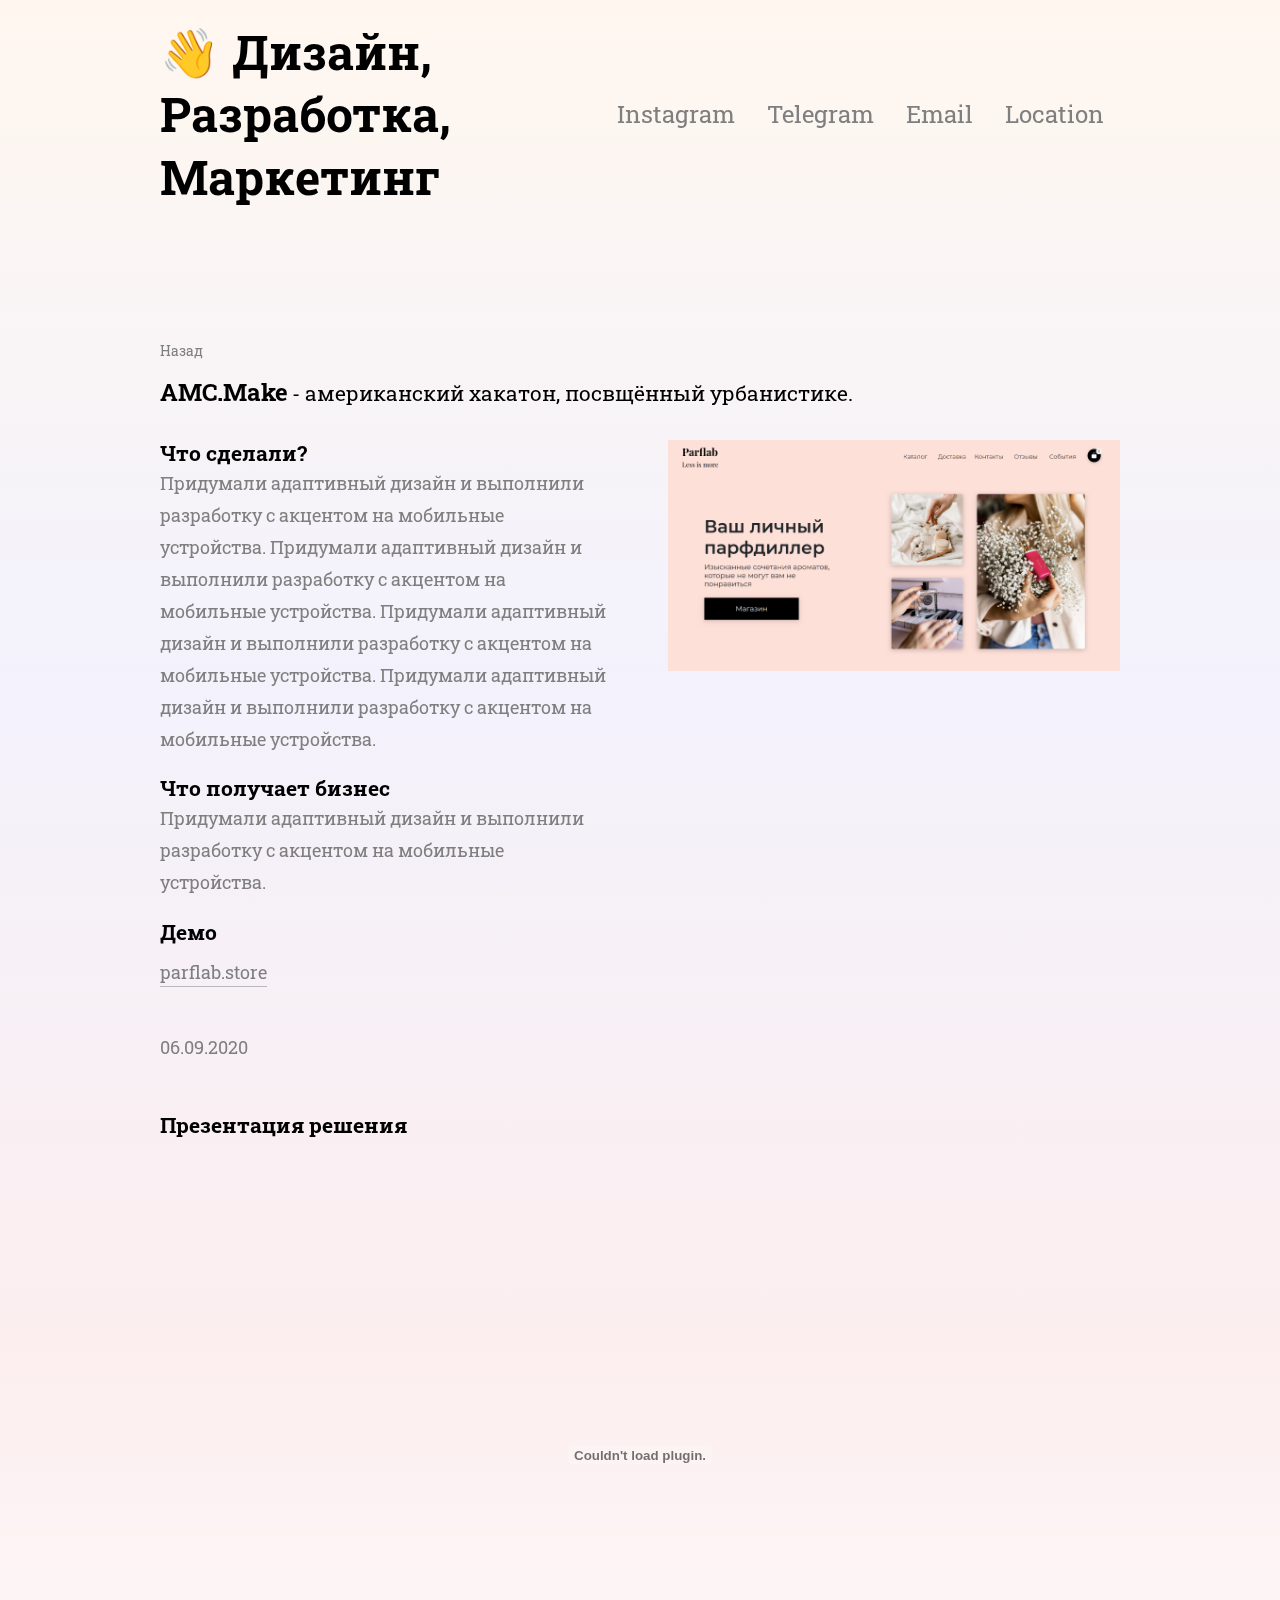
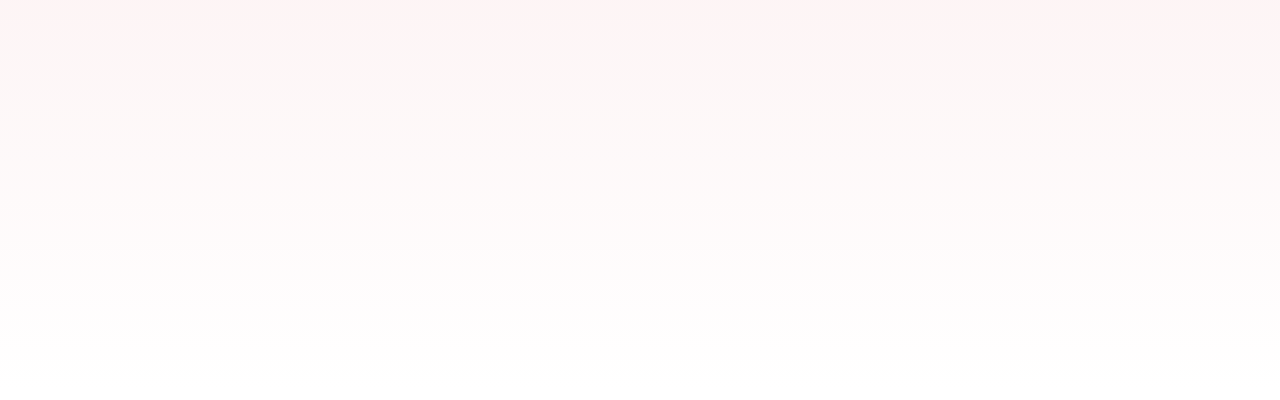
==== hack-page-amc2020.html @ e1148cba "work in progress" ====
<!DOCTYPE html>
<html lang="en">
  <head>
    <meta charset="UTF-8" />
    <meta name="viewport" content="width=device-width, initial-scale=1.0" />
    <title>Avocado Team - AMC.Makeathon</title>
    <link rel="stylesheet" href="css/style.css" />
    <link href="https://unpkg.com/aos@2.3.1/dist/aos.css" rel="stylesheet" />
    <link rel="shortcut icon" href="favicon.ico" type="image/x-icon" />
  </head>
  <body>
    <!-- Header -->
    <header>
      <!-- Navbar -->
      <nav class="navbar" data-aos="fade-down" data-aos-duration="800">
        <div class="container">
          <a href="/"><h1 class="logo">👋 Дизайн, Разработка, Маркетинг</h1></a> 
          <ul class="nav">
            <li><a href="https://www.instagram.com/romahcka/">Instagram</a></li>
            <li><a href="https://t.me/r_terekhov">Telegram</a></li>
            <li><a href="mailto:terekhov_roman@mail.ru">Email</a></li>
            <li><a href="/location.html">Location</a></li>
          </ul>
        </div>
      </nav>
    </header>

    <section class="section-project"  
    data-aos="fade-up"
    data-aos-duration="1000"
    data-aos-delay="700">
      <div class="container">
        <a  href="/" class="back">Назад</p></a> 
          <p>
            <span class="heading-bold">AMC.Make</span>
            <span class="heading"> - американский хакатон, посвщённый урбанистике.</span>
          </p>
       

         
        <div class="grid-container">
          <div class="description">

            <h3>Что сделали?</h3>

            <p>Придумали адаптивный дизайн и выполнили разработку с акцентом на мобильные устройства.
               Придумали адаптивный дизайн и выполнили разработку с акцентом на мобильные устройства.
                Придумали адаптивный дизайн и выполнили разработку с акцентом на мобильные устройства.
                 Придумали адаптивный дизайн и выполнили разработку с акцентом на мобильные устройства.</p>

            <h3>Что получает бизнес</h3>

            <p>Придумали адаптивный дизайн и выполнили разработку с акцентом на мобильные устройства.</p>

            <h3>Демо</h3>
            <a href="https://parflab.store/"
                ><span class="underline">parflab.store</span></a
            >

            <p class="date">06.09.2020</p>
          </div>
          <img src="images/projects/parflab.png" alt="">
        </div>

        <div class="presentation">
        <h3>Презентация решения</h3>
        <embed src="pdf/amc2020.pdf" width="100%" height="600px" />
      </div>
      </div>
    </section>

    <script src="https://unpkg.com/aos@2.3.1/dist/aos.js"></script>
    <script>
      AOS.init();
    </script>
  </body>
</html>
---- css/style.css ----
@import url('https://fonts.googleapis.com/css2?family=Roboto+Slab:wght@300;700&display=swap');


:root {
    --primary-color: #000000;
    --secondary-color: #7F7F7F;
}

*,
*::before,
*::after {
    margin: 0;
    padding: 0;
    box-sizing: border-box;
}

body {
    font-family: 'Roboto Slab', serif;
    font-size: 1.1rem;
    color: var(--secondary-color);
    background: linear-gradient(180deg, #FFF7EF 0%, #F3F2FC 33.33%, #FCEEEF 67.19%, #FFFFFF 99.48%) no-repeat bottom center/cover;
}



h1,
h2,
h3,
h4 {
    line-height: 1.3;
    color: var(--primary-color);
}

a {
    color: var(--secondary-color);
    text-decoration: none;
}

ul {
    list-style: none;
}

img {
    width: 100%;
}

section {
    margin: 15rem 0;
}

.container {
    max-width: 80%;
    margin: auto;
    overflow: hidden;
    padding: 0 2rem;
}

/* Header */
.navbar {
    font-size: 1.5rem;
    font-weight: 400;
    line-height: 2rem;
    padding-top: 1.3rem;
    padding-bottom: 0.3rem;
}

.navbar .container {
    display: grid;
    grid-template-columns: repeat(2, 1fr);
}

.navbar .nav {
    justify-self: flex-end;
    display: flex;
    align-items: center;
    justify-content: center;
}

.navbar .nav a {
    padding: 0 1rem;
}

.navbar .nav a:hover {
    color: #555;
}



/* Main Section */
.section-a {
    margin-top: 7rem;
}

.section-a h1 {
    font-weight: bold;
    font-size: 6rem;
    line-height: 8rem;
    color: var(--primary-color);
}

.section-a .container {
    display: grid;
    grid-template-columns: repeat(2, 1fr);
    grid-gap: 3rem;
    align-items: center;
    justify-content: center;
}

.section-a .container .inner-container {
    max-width: 75%
}

.section-a p {
    margin: 1.25rem 0;
    font-size: 1rem;
    line-height: 1.25rem;
}

/* Our projects */
.section-b .projects {
    display: grid;
    grid-template-columns: repeat(2, 1fr);
    grid-gap: 4.5rem;
}

.section-b p {
    margin: 1.25rem 0;
    font-size: 1rem;
    line-height: 1.25rem;
}

.section-b a {
    color: var(--primary-color);
    margin: 1.25rem 0;
    font-size: 1rem;
    line-height: 1.25rem;
    /* font-weight: bold; */
}

.section-b .underline::before {
    content: '';
    position: absolute;
    background-color: rgba(0, 0, 0, 0.5);
    width: 100%;
    height: 2px;
    left: 0;
    bottom: 0px;
}

/* Our Team */
.section-c .team {
    display: grid;
    grid-template-columns: repeat(2, 1fr);
    grid-gap: 5.5rem;
}

.section-c .team .team-item {
    display: grid;
    grid-template-columns: repeat(2, 1fr);
    grid-gap: 1.5rem;
}

.section-c .team .team-item .team-item-description {
    display: grid;
    align-content: space-around;
}

.section-c p {
    /* margin: 1.25rem 0; */
    font-size: 1rem;
    line-height: 1.25rem;
}

/* What we are doing and contact form */

.section-d p {
    /* margin: 1.25rem 0; */
    font-size: 1rem;
    line-height: 1.25rem;
}

.section-d .grid-container {
    margin-top: 10rem;
    display: grid;
    grid-template-columns: repeat(4, 1fr);
    /* grid-gap: 1.5rem; */
}

.section-d .grid-container .inner-container {
    grid-row: 1/1;
    grid-column: 1/1;
    /* max-width: 75% */
}


.section-d .grid-container .inner-container p {
    margin: 0.8rem 0;
    font-size: 1rem;
    line-height: 1.25rem;
}

.section-d .grid-container .contact-form-container {
    grid-row: 1/1;
    grid-column: 2/5;
    display: flex;
    flex-direction: column;
    text-align: center;
    align-items: center;
    justify-content: center;
}

.section-d .grid-container .contact-form-container p {
    color: var(--primary-color);
    font-size: 1.7rem;
    line-height: 2.2rem;
}


/* Project CARD */
.section-project {
    margin-top: 7rem;
    /* min-height: 100vh; */
}

.section-project .back {
    font-size: 0.9rem;
}

.section-project .heading-bold {
    font-size: 1.5rem;
}

.section-project .heading {
    font-size: 1.3rem;
}

.section-project .grid-container {
    margin-top: 1.8rem;
    display: grid;
    grid-gap: 3.5rem;
    grid-template-columns: repeat(2, 1fr);

}

.section-project h3 {
    margin-top: 1.2rem;
    margin-bottom: 0.1rem;
}

.section-project h3:first-child {
    margin-top: auto;
}

.section-project p {
    line-height: 2rem;
}

.section-project a {
    display: block;
    margin: 1rem 0;
}

.section-project .date {
    margin: 3rem 0;
}

/* Location page */
.section-location h1 {
    font-size: 2.5rem;
    text-align: center;
    margin-bottom: 5rem;
}

.section-location {
    margin-top: 7rem;
}

.section-location p {
    line-height: 2rem;
}



.section-location .description {
    margin-top: 3rem;
}

.section-location .gallery {
    display: grid;
    grid-template-columns: repeat(5, 1fr);
}

.section-location .gallery a:first-child {
    grid-row: 1/3;
    grid-column: 1/3;
}

.section-location .gallery a:nth-child(2) {
    grid-column: 3/5;
}

.section-location .gallery img,
.section-location .gallery a {
    width: 100%;
    height: 100%;
}


/* Presentation */
.presentation h3 {
    margin-bottom: 1rem;
}




/* Text utilities */
.heading-bold {
    color: var(--primary-color);
    font-weight: bold;
}

.heading {
    color: var(--primary-color);

}

section .title {
    margin-bottom: 2.5rem;
}

section .subtitle {
    margin: 0;
}

.underline {
    position: relative;
}

.underline::before {
    content: '';
    position: absolute;
    background-color: rgba(127, 127, 127, 0.5);
    width: 100%;
    height: 1px;
    left: 0;
    bottom: -3px;
}

@media (max-width: 1200px) {
    .section-project .grid-container {
        grid-template-columns: repeat(1, 1fr);

    }


    .section-project .grid-container .description {
        order: 1;
    }

    .section-project .grid-container img {
        order: 0;
    }
}

@media (max-width: 960px) {

    .section-b .projects {
        grid-template-columns: repeat(1, 1fr);
    }


    .section-c .team {

        grid-template-columns: repeat(1, 1fr);

    }

    .section-c .team .team-item {

        grid-template-columns: repeat(1, 1fr);

    }

    .section-d .container {
        text-align: center;
    }

    .section-d .inner-container p {
        text-align: left;
    }

    .section-d .grid-container {
        grid-template-columns: repeat(1, 1fr);
        grid-gap: 7rem;
    }

    .section-d .grid-container .inner-container {
        grid-row: auto;
        grid-column: auto;
        margin: 0 auto;
    }

    .section-d .grid-container .contact-form-container {
        grid-row: auto;
        grid-column: auto;

    }

    .section-d .underline::before {
        height: 1px;
        bottom: 1px;
    }
}

@media (max-width: 800px) {

    .subtitle {
        text-align: center;
    }

    .navbar {
        font-size: 1rem;
        font-weight: 400;
        line-height: 1.4rem;
        font-size: 1.1rem;
    }

    .navbar .container {
        display: flex;
        flex-direction: column;
        text-align: center;
    }

    .navbar .nav {
        flex-direction: row;
        display: flex;
        align-items: center;
        justify-content: center;
    }

    .navbar .nav li {
        margin-top: 1rem;
    }

    .section-a h1 {
        font-size: 4rem;
        line-height: 5rem;
    }

    .section-b p,
    .section-c p {
        font-size: 1rem;
    }

    .section-b h2,
    .section-c h2,
    .section-d h2 {
        font-size: 1.5rem;
        text-align: center;
    }

    .section-b a,
    .section-c a {
        font-size: 1rem;
    }

    .section-d a {
        font-size: 1.4rem;
    }

    .section-a .container {
        grid-template-columns: repeat(1, 1fr);
    }

    .section-a .container .inner-container {
        max-width: 100%
    }

    .section-b .projects {
        grid-template-columns: repeat(1, 1fr);
    }

    .section-c .team {

        grid-template-columns: repeat(1, 1fr);

    }

    .section-c .team .team-item {

        grid-template-columns: repeat(1, 1fr);

    }

    .section-c a {
        margin-top: 1rem;
    }


    .section-d .container {
        text-align: center;
    }

    .section-d .inner-container p {
        text-align: left;
    }

    .section-d .grid-container {
        grid-template-columns: repeat(1, 1fr);
        grid-gap: 7rem;
    }

    .section-d .grid-container .inner-container {
        grid-row: auto;
        grid-column: auto;
        margin: 0 auto;
    }

    .section-d .grid-container .contact-form-container {
        grid-row: auto;
        grid-column: auto;

    }

    .section-d .underline::before {
        height: 1px;
        bottom: 1px;
    }


    .section-location .gallery {
        grid-template-columns: repeat(3, 1fr);
    }

    .section-location .gallery a:first-child {
        grid-row: 1/1;
        grid-column: 1/1;
    }

    .section-location .gallery a:nth-child(2) {
        grid-row: 2/2;
        grid-column: 2/4;
    }

    .section-location .gallery a:last-child {
        display: none;
    }


}


@media (max-width: 500px) {


    .subtitle {
        text-align: center;
    }

    section {
        margin: 7rem 0;
    }

    .section-b p,
    .section-c p {
        font-size: 1rem;
    }

    .section-b h2,
    .section-c h2,
    .section-d h2 {
        font-size: 1.4rem;
        text-align: center;
    }

    .section-b a,
    .section-c a,
    .section-d a {
        font-size: 1rem;
    }

    .section-d a {
        font-size: 1.3rem;
    }

    .navbar {
        font-size: 1rem;
        font-weight: 400;
        line-height: 1.4rem;
        font-size: 1rem;
    }

    .navbar .container {
        display: flex;
        flex-direction: column;
        text-align: center;
    }

    .navbar .nav {
        flex-direction: row;
        display: flex;
        align-items: center;
        justify-content: center;
    }

    .navbar .nav li {
        margin-top: 1rem;
    }

    .section-a h1 {
        font-size: 3rem;
        line-height: 3rem;
    }

    .section-a p {
        font-size: 1rem;
        /* line-height: 3rem; */
    }

    .section-d .inner-container p {
        text-align: center;
    }

}
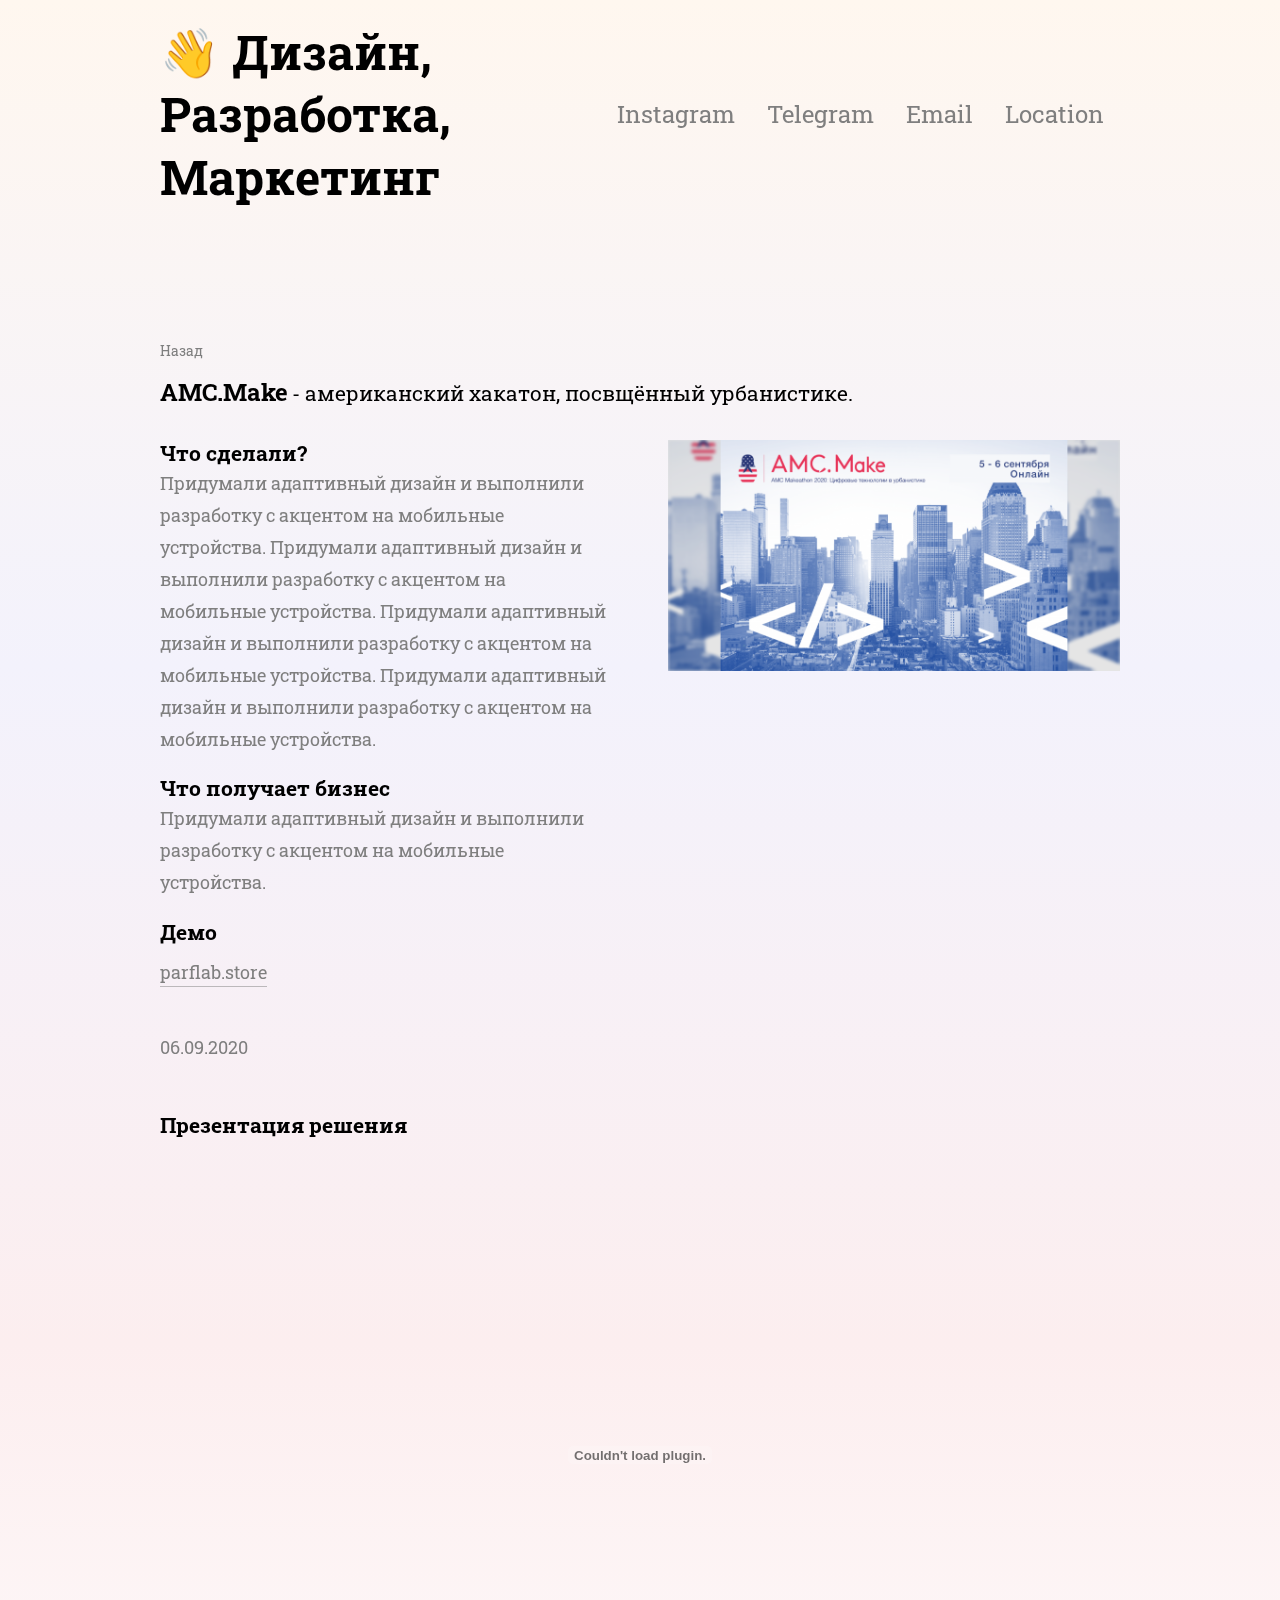
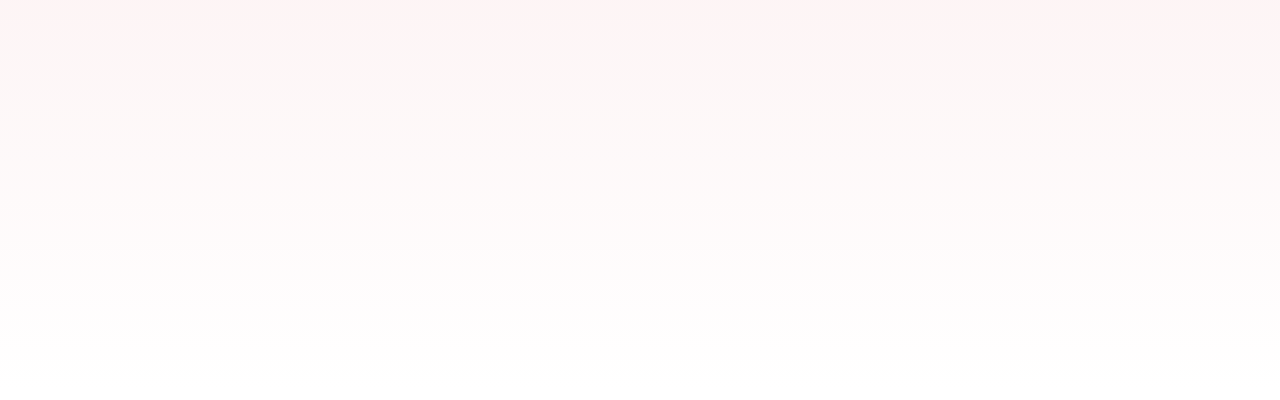
==== commit c7f9641e: "fix amc image" ====
--- a/hack-page-amc2020.html
+++ b/hack-page-amc2020.html
@@ -59,7 +59,7 @@
 
             <p class="date">06.09.2020</p>
           </div>
-          <img src="images/projects/parflab.png" alt="">
+          <img src="images/projects/amc2020.png" alt="">
         </div>
 
         <div class="presentation">
--- a/css/style.css
+++ b/css/style.css
@@ -80,7 +80,7 @@
     padding: 0 1rem;
 }
 
-.navbar .nav a:hover {
+a:hover {
     color: #555;
 }
 
@@ -157,7 +157,7 @@
 .section-c .team .team-item {
     display: grid;
     grid-template-columns: repeat(2, 1fr);
-    grid-gap: 1.5rem;
+    grid-gap: 1rem;
 }
 
 .section-c .team .team-item .team-item-description {
@@ -172,7 +172,6 @@
 }
 
 /* What we are doing and contact form */
-
 .section-d p {
     /* margin: 1.25rem 0; */
     font-size: 1rem;
@@ -209,17 +208,16 @@
     justify-content: center;
 }
 
-.section-d .grid-container .contact-form-container p {
+.section-d .grid-container .contact-form-container a {
     color: var(--primary-color);
-    font-size: 1.7rem;
-    line-height: 2.2rem;
+    font-size: 1.3rem;
+    line-height: 2rem;
 }
 
 
 /* Project CARD */
 .section-project {
     margin-top: 7rem;
-    /* min-height: 100vh; */
 }
 
 .section-project .back {
@@ -312,6 +310,14 @@
 }
 
 
+
+/* Avatar */
+
+.avatar {
+    width: 200px;
+    height: 200px;
+    object-fit: cover;
+}
 
 
 /* Text utilities */
@@ -377,7 +383,8 @@
     }
 
     .section-c .team .team-item {
-
+        display: flex;
+        text-align: center;
         grid-template-columns: repeat(1, 1fr);
 
     }
@@ -414,6 +421,10 @@
 }
 
 @media (max-width: 800px) {
+
+    section {
+        margin: 7rem 0;
+    }
 
     .subtitle {
         text-align: center;
@@ -481,6 +492,11 @@
         grid-template-columns: repeat(1, 1fr);
     }
 
+
+    .section-c .team {
+        justify-content: center;
+    }
+
     .section-c .team {
 
         grid-template-columns: repeat(1, 1fr);
@@ -548,6 +564,20 @@
     }
 
 
+}
+
+@media (max-width: 600px) {
+    .section-c .team .team-item {
+
+        display: flex;
+        flex-direction: column;
+        align-items: center;
+
+    }
+
+    .section-c p {
+        margin-top: 1rem;
+    }
 }
 
 
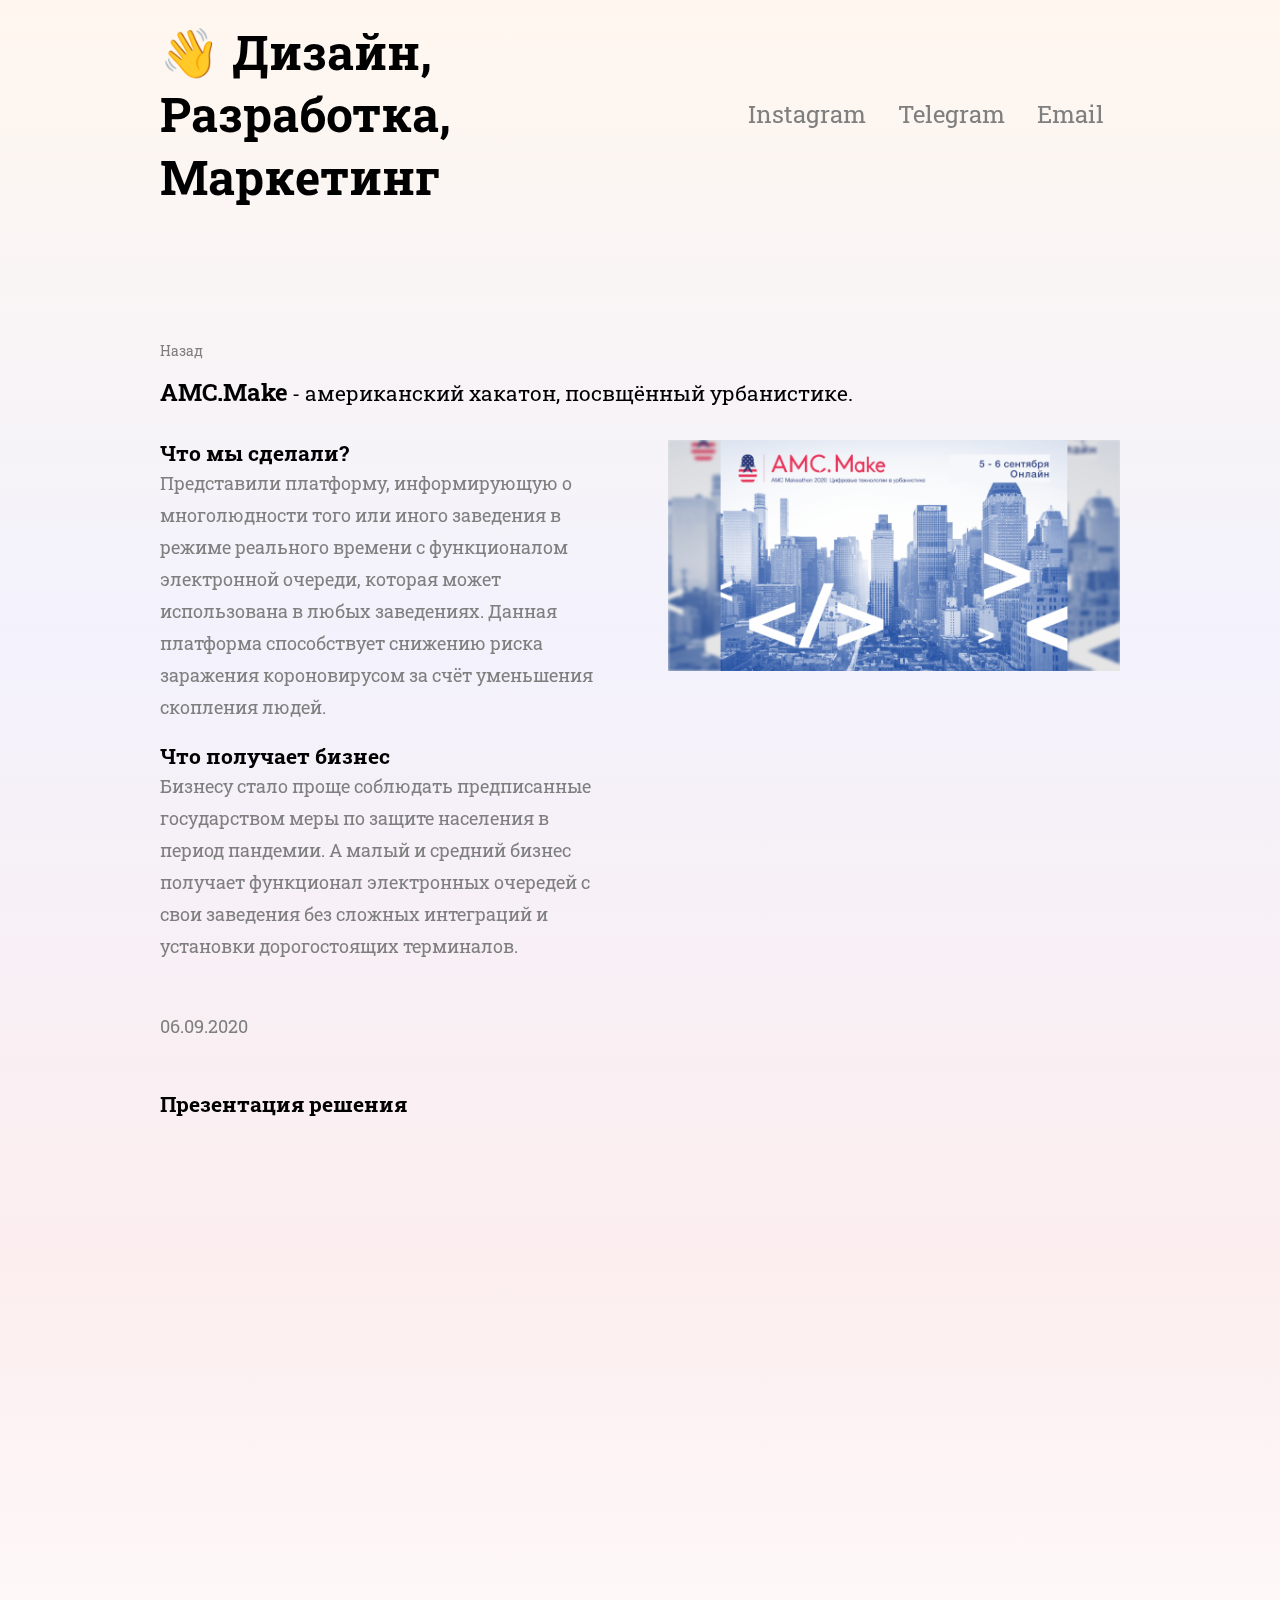
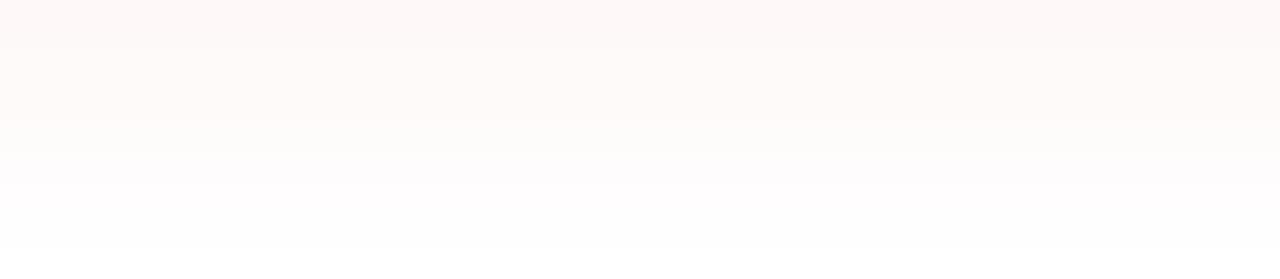
==== commit 3fad2b5f: "fill info for release" ====
--- a/hack-page-amc2020.html
+++ b/hack-page-amc2020.html
@@ -19,7 +19,6 @@
             <li><a href="https://www.instagram.com/romahcka/">Instagram</a></li>
             <li><a href="https://t.me/r_terekhov">Telegram</a></li>
             <li><a href="mailto:terekhov_roman@mail.ru">Email</a></li>
-            <li><a href="/location.html">Location</a></li>
           </ul>
         </div>
       </nav>
@@ -41,21 +40,23 @@
         <div class="grid-container">
           <div class="description">
 
-            <h3>Что сделали?</h3>
+            <h3>Что мы сделали?</h3>
 
-            <p>Придумали адаптивный дизайн и выполнили разработку с акцентом на мобильные устройства.
-               Придумали адаптивный дизайн и выполнили разработку с акцентом на мобильные устройства.
-                Придумали адаптивный дизайн и выполнили разработку с акцентом на мобильные устройства.
-                 Придумали адаптивный дизайн и выполнили разработку с акцентом на мобильные устройства.</p>
+            <p>Представили платформу, информирующую о многолюдности того или иного заведения в режиме реального времени с функционалом электронной очереди,
+               которая может использована в любых заведениях. Данная платформа способствует снижению риска заражения короновирусом 
+               за счёт уменьшения скопления людей.</p>
 
             <h3>Что получает бизнес</h3>
 
-            <p>Придумали адаптивный дизайн и выполнили разработку с акцентом на мобильные устройства.</p>
+            <p>Бизнесу стало проще соблюдать предписанные государством меры по защите населения в период пандемии.
+              А малый и средний бизнес получает функционал электронных очередей с свои заведения без сложных интеграций и установки 
+              дорогостоящих терминалов.
+            </p>
 
-            <h3>Демо</h3>
+            <!-- <h3>Демо</h3>
             <a href="https://parflab.store/"
                 ><span class="underline">parflab.store</span></a
-            >
+            > -->
 
             <p class="date">06.09.2020</p>
           </div>
@@ -64,7 +65,7 @@
 
         <div class="presentation">
         <h3>Презентация решения</h3>
-        <embed src="pdf/amc2020.pdf" width="100%" height="600px" />
+        <iframe src="https://docs.google.com/viewer?url=https://storage.googleapis.com/avocadoonline.company/pdf/amc2020.pdf&embedded=true" style="width:100%; height:500px;" frameborder="0"></iframe>
       </div>
       </div>
     </section>
--- a/css/style.css
+++ b/css/style.css
@@ -304,6 +304,26 @@
 }
 
 
+.section-location-2 .grid-container {
+    margin-top: 1.8rem;
+    display: grid;
+    grid-gap: 3.5rem;
+    grid-template-columns: repeat(2, 1fr);
+
+}
+
+.section-location-2 p {
+    font-size: 1rem;
+    line-height: 2rem;
+
+}
+
+.section-location-2 .location-image {
+    grid-row: 2/2;
+    grid-column: 1/3;
+}
+
+
 /* Presentation */
 .presentation h3 {
     margin-bottom: 1rem;
@@ -353,6 +373,14 @@
     bottom: -3px;
 }
 
+/* Map */
+
+#map {
+    width: 100%;
+    height: 400px;
+    background-color: grey;
+}
+
 @media (max-width: 1200px) {
     .section-project .grid-container {
         grid-template-columns: repeat(1, 1fr);
@@ -464,9 +492,15 @@
         font-size: 1rem;
     }
 
+    .section-location-2 p {
+        font-size: 1rem;
+        text-align: center;
+    }
+
     .section-b h2,
     .section-c h2,
-    .section-d h2 {
+    .section-d h2,
+    .section-location-2 h2 {
         font-size: 1.5rem;
         text-align: center;
     }
@@ -561,6 +595,15 @@
 
     .section-location .gallery a:last-child {
         display: none;
+    }
+
+    .section-location-2 .grid-container {
+        grid-template-columns: repeat(1, 1fr);
+    }
+
+    .section-location-2 .location-image {
+        grid-row: 2/2;
+        grid-column: 1/1;
     }
 
 
